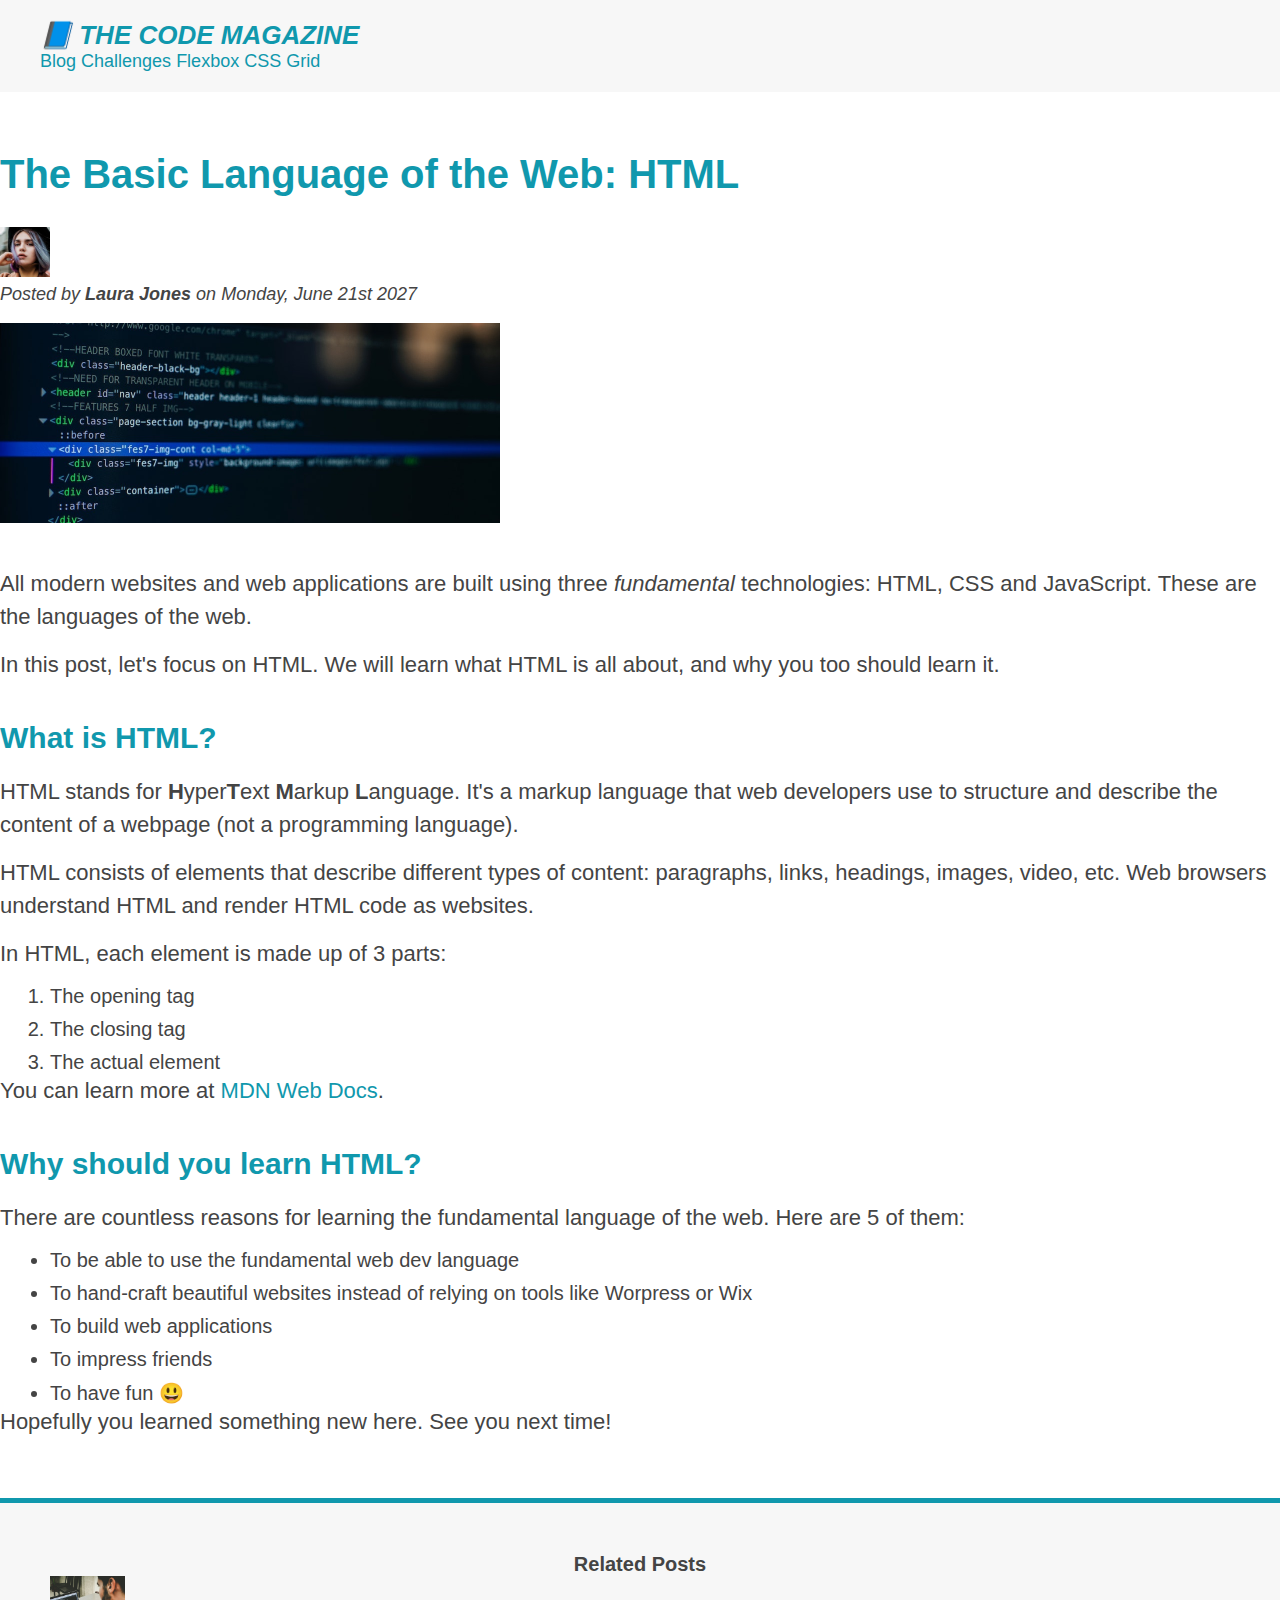
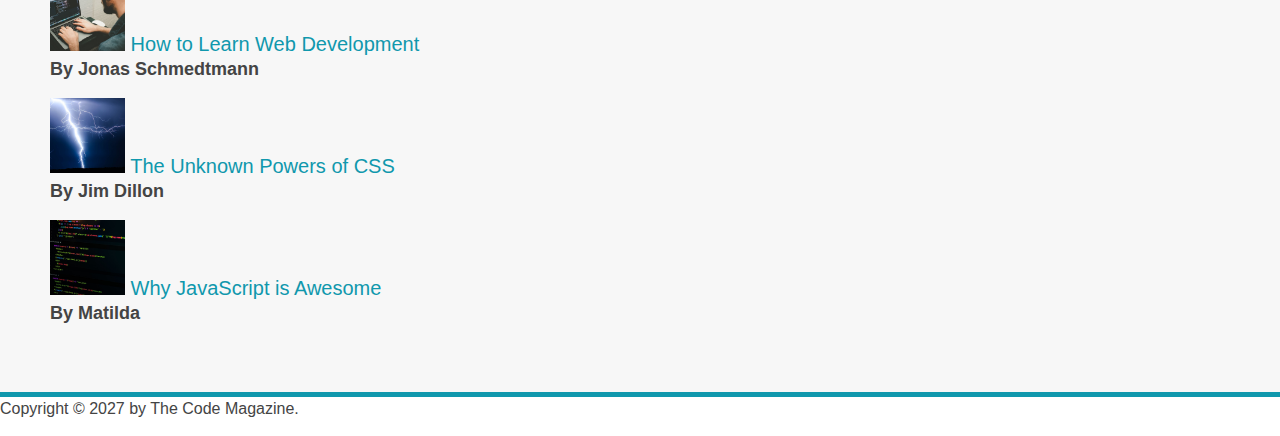
==== index.html @ 85dffb91 "using margins and paddings cont'" ====
<!DOCTYPE html>
<html lang="en">
  <head>
    <meta charset="UTF-8" />
    <title>The Basic Language of the Web: HTML</title>

    <!-- css link -->
    <link rel="stylesheet" href="style.css">
  </head>

  <body>
    <!--
    <h1>The Basic Language of the Web: HTML</h1>
    <h2>The Basic Language of the Web: HTML</h2>
    <h3>The Basic Language of the Web: HTML</h3>
    <h4>The Basic Language of the Web: HTML</h4>
    <h5>The Basic Language of the Web: HTML</h5>
    <h6>The Basic Language of the Web: HTML</h6>
    -->

    <header class="main-header">
      <h1>📘 The Code Magazine</h1>

      <nav>
        <a href="blog.html">Blog</a>
        <a href="#">Challenges</a>
        <a href="#">Flexbox</a>
        <a href="#">CSS Grid</a>
      </nav>
    </header>

    <article>
      <header class="post-header">
        <h2>The Basic Language of the Web: HTML</h2>

        <img
          src="img/laura-jones.jpg"
          alt="Headshot of Laura Jones"
          height="50"
          width="50"
        />

        <p id="author">Posted by <strong>Laura Jones</strong> on Monday, June 21st 2027</p>

        <img
          src="img/post-img.jpg"
          alt="HTML code on a screen"
          width="500"
          height="200"
        />
      </header>

      <p>
        All modern websites and web applications are built using three
        <em>fundamental</em>
        technologies: HTML, CSS and JavaScript. These are the languages of the
        web.
      </p>

      <p>
        In this post, let's focus on HTML. We will learn what HTML is all about,
        and why you too should learn it.
      </p>

      <h3>What is HTML?</h3>
      <p>
        HTML stands for <strong>H</strong>yper<strong>T</strong>ext
        <strong>M</strong>arkup <strong>L</strong>anguage. It's a markup
        language that web developers use to structure and describe the content
        of a webpage (not a programming language).
      </p>
      <p>
        HTML consists of elements that describe different types of content:
        paragraphs, links, headings, images, video, etc. Web browsers understand
        HTML and render HTML code as websites.
      </p>
      <p>In HTML, each element is made up of 3 parts:</p>

      <ol>
        <li>The opening tag</li>
        <li>The closing tag</li>
        <li>The actual element</li>
      </ol>

      <p>
        You can learn more at
        <a
          href="https://developer.mozilla.org/en-US/docs/Web/HTML"
          target="_blank"
          >MDN Web Docs</a
        >.
      </p>

      <h3>Why should you learn HTML?</h3>

      <p>
        There are countless reasons for learning the fundamental language of the
        web. Here are 5 of them:
      </p>

      <ul>
        <li>To be able to use the fundamental web dev language</li>
        <li>
          To hand-craft beautiful websites instead of relying on tools like
          Worpress or Wix
        </li>
        <li>To build web applications</li>
        <li>To impress friends</li>
        <li>To have fun 😃</li>
      </ul>

      <p>Hopefully you learned something new here. See you next time!</p>
    </article>

    <aside>
      <h4>Related posts</h4>

      <ul class="related">
        <li>
          <img
            src="img/related-1.jpg"
            alt="Person programming"
            width="75"
            width="75"
          />
          <a href="#">How to Learn Web Development</a>
          <p class="related-author">By Jonas Schmedtmann</p>
        </li>
        <li>
          <img src="img/related-2.jpg" alt="Lightning" width="75" heigth="75" />
          <a href="#">The Unknown Powers of CSS</a>
          <p class="related-author">By Jim Dillon</p>
        </li>
        <li>
          <img
            src="img/related-3.jpg"
            alt="JavaScript code on a screen"
            width="75"
            height="75"
          />
          <a href="#">Why JavaScript is Awesome</a>
          <p class="related-author">By Matilda</p>
        </li>
      </ul>
    </aside>

    <footer>
      <p id="copyright">
        Copyright &copy; 2027 by The Code Magazine.
      </p>
    </footer>
  </body>
</html>
---- style.css ----
* {
  margin: 0;
  padding: 0;

}

body {
  color: #444;
  font-family: sans-serif;
}

.main-header {
  background-color: #f7f7f7;
  padding: 20px 40px;
  margin-bottom: 60px;
}

nav {
  font-size: 18px;
}

article {
  margin-bottom: 60px;
}

.post-header {
  margin-bottom: 40px;
}

aside {
  background-color: #f7f7f7;
  border-top: 5px solid #1098ad;
  border-bottom: 5px solid #1098ad;
  padding: 50px 0;
}


h1, h2, h3 {
  color: #1098ad;
}

h1 {

  font-size: 26px;
  
  text-transform: uppercase;
  font-style: italic;
  
}

h2 {
  font-size: 40px;
  margin-bottom: 30px;
}

h3 {
  font-size: 30px;
  margin-top: 40px;
  margin-bottom: 20px;
}

h4 {
  font-size: 20px;
  
  text-transform: capitalize;
  text-align: center;
}

p {
  font-size: 22px;
  line-height: 1.5;
  margin-bottom: 15px;
}

ul, ol {
  margin-left: 50px;
}

li {
  font-size: 20px;
  margin-bottom: 10px;

}

li:last-child {
  margin-bottom: 0;
}

/* descendant selector */
/* footer p {
  font-size: 16px;
} */

/* descendant selector */
/* article header p {
  font-style: italic;
} */

#author {
font-style: italic;
font-size: 18px;
}

#copyright {
  font-size: 16px;
}

.related-author {
  font-size: 18px;
  font-weight: bold;
}

/* ul {
list-style: none;
} */

.related {
  list-style: none;
}



/* 
==========================
Notes: Working with Colors
- two ways to define color in css:
1.RGB/RGBA NOTATION
2.HEXADECIMAL NOTION

.............
- RGB notation examples:
rgb(0, 255, 255)

with transparency("alpha")
rgba(0, 255, 255, 0.03) =the forth number is the transparency.
..............

- HEXADECIMAL NOTION
instead of using a scale from 0-255, we go from 0 to ff
(255 in hexadecimal numbers
example: #00ffff

=========================
*/


/*
------------------------------- 
Pseudo-classes
---------
how to target using pseudo-classes

li:first-child {
font-weight: bold;
}

li:last-child {
  font-style: italic;
}

li:nth-child(2) {
  color: red;
}

li:nth-child(odd) {
  color: green;
}

*/

/* -----------------
target first paragraph thats in the article using the: descendant selector.
article p
*/

/* article p:last-child{
  color: red;
} */


/* 
Styling Links
*/
a:link {
  color: #1098ad;
  text-decoration: none;
}

a:visited {
  color: #1098ad;
}

a:hover {
  color: orangered;
  font-weight: bold;
  text-decoration: underline dotted orangered;
}

a:active {
  background-color: black;
  font-style: italic;
}

/*
==================
 Hierarchy (selectors) 
from highest to lowest

id(#)
class(.)
element selector(p,div,li,etc..)
universal selector(*)

-------
the !important; keyword makes a declartion more important than all the other ones.
Also, often used in html emails.

============
*/

/*  
===============
CSS Inheritance and the Universal Selector

-inherited properties are easily over written by a rule written for that item.

- universal selector-applies to all elements and there is no inheritance involved.
*/
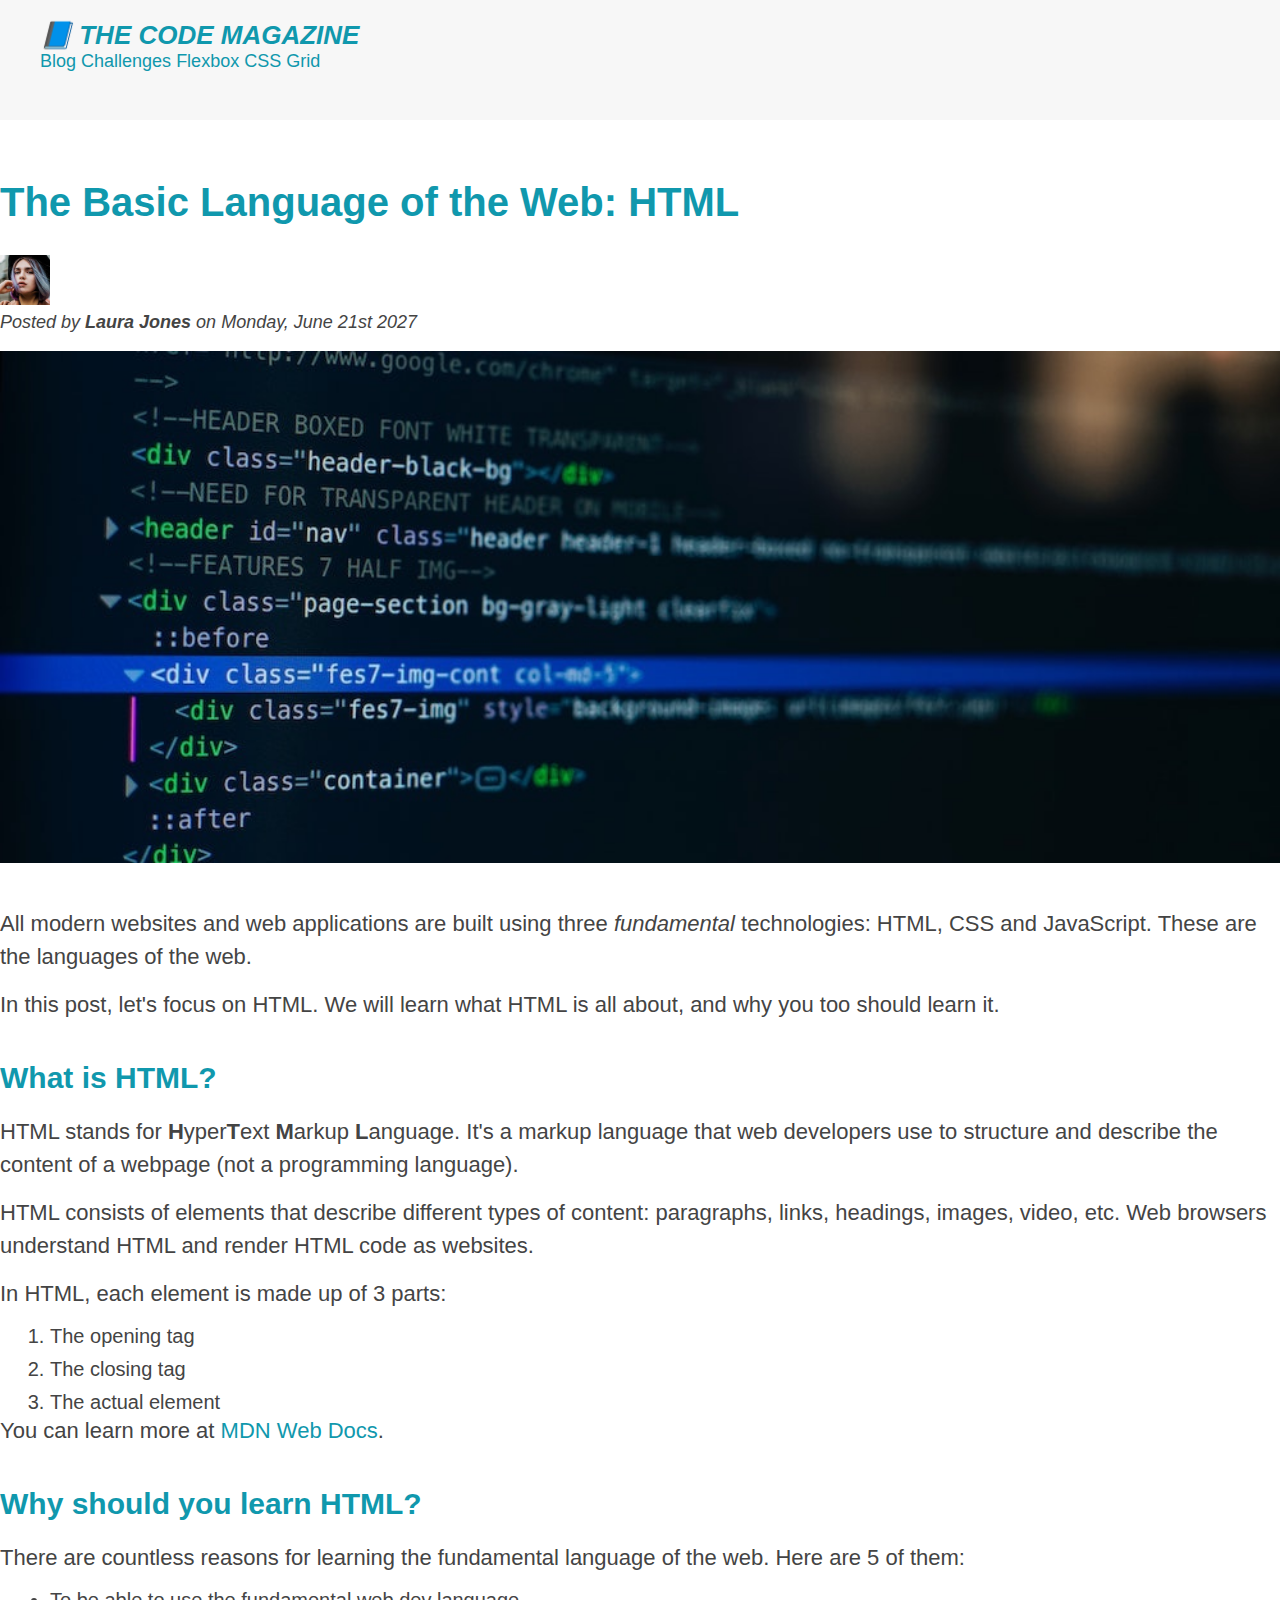
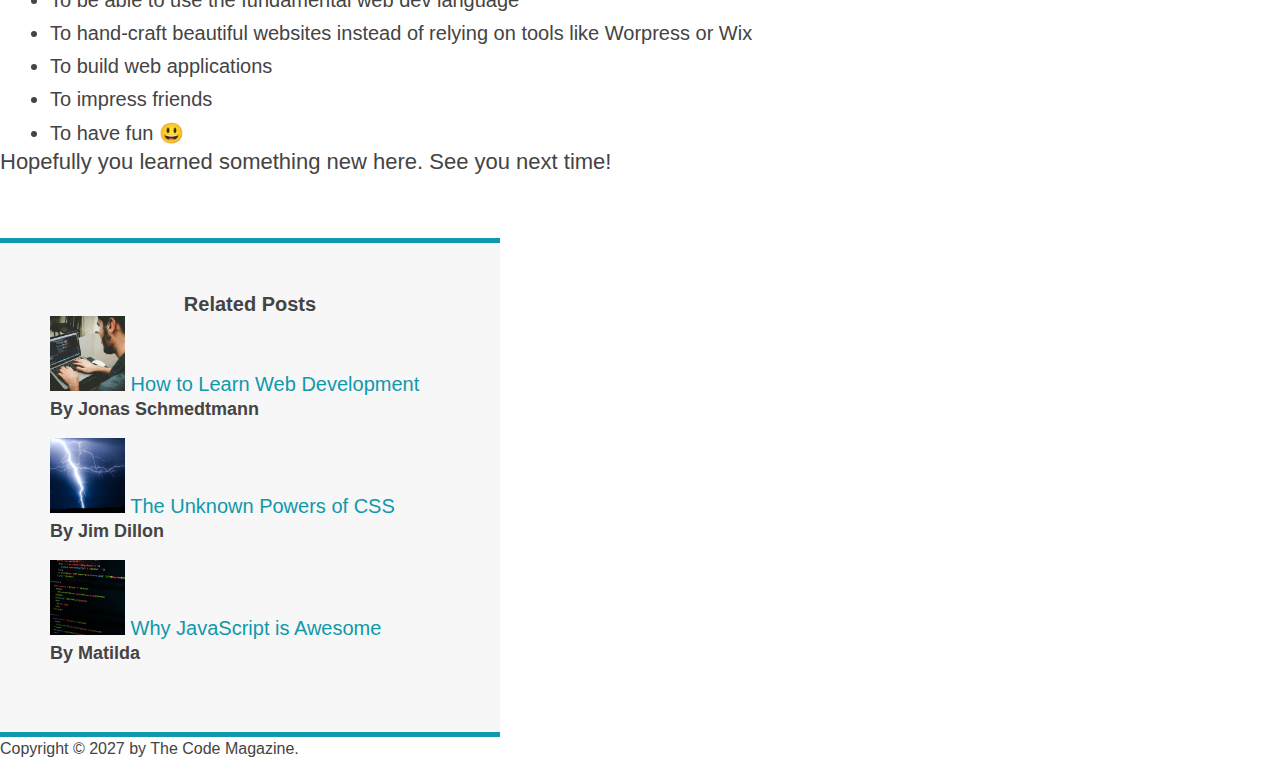
==== commit 2f4893ec: "adding dimensions-to hero image" ====
--- a/index.html
+++ b/index.html
@@ -38,6 +38,7 @@
           alt="Headshot of Laura Jones"
           height="50"
           width="50"
+          
         />
 
         <p id="author">Posted by <strong>Laura Jones</strong> on Monday, June 21st 2027</p>
@@ -47,6 +48,7 @@
           alt="HTML code on a screen"
           width="500"
           height="200"
+          class="post-img"
         />
       </header>
 
--- a/style.css
+++ b/style.css
@@ -14,6 +14,7 @@
   background-color: #f7f7f7;
   padding: 20px 40px;
   margin-bottom: 60px;
+  height: 80px;
 }
 
 nav {
@@ -33,6 +34,7 @@
   border-top: 5px solid #1098ad;
   border-bottom: 5px solid #1098ad;
   padding: 50px 0;
+  width: 500px;
 }
 
 
@@ -226,4 +228,9 @@
 -inherited properties are easily over written by a rule written for that item.
 
 - universal selector-applies to all elements and there is no inheritance involved.
-*/+*/
+
+.post-img {
+  width: 100%;
+  height: auto;
+}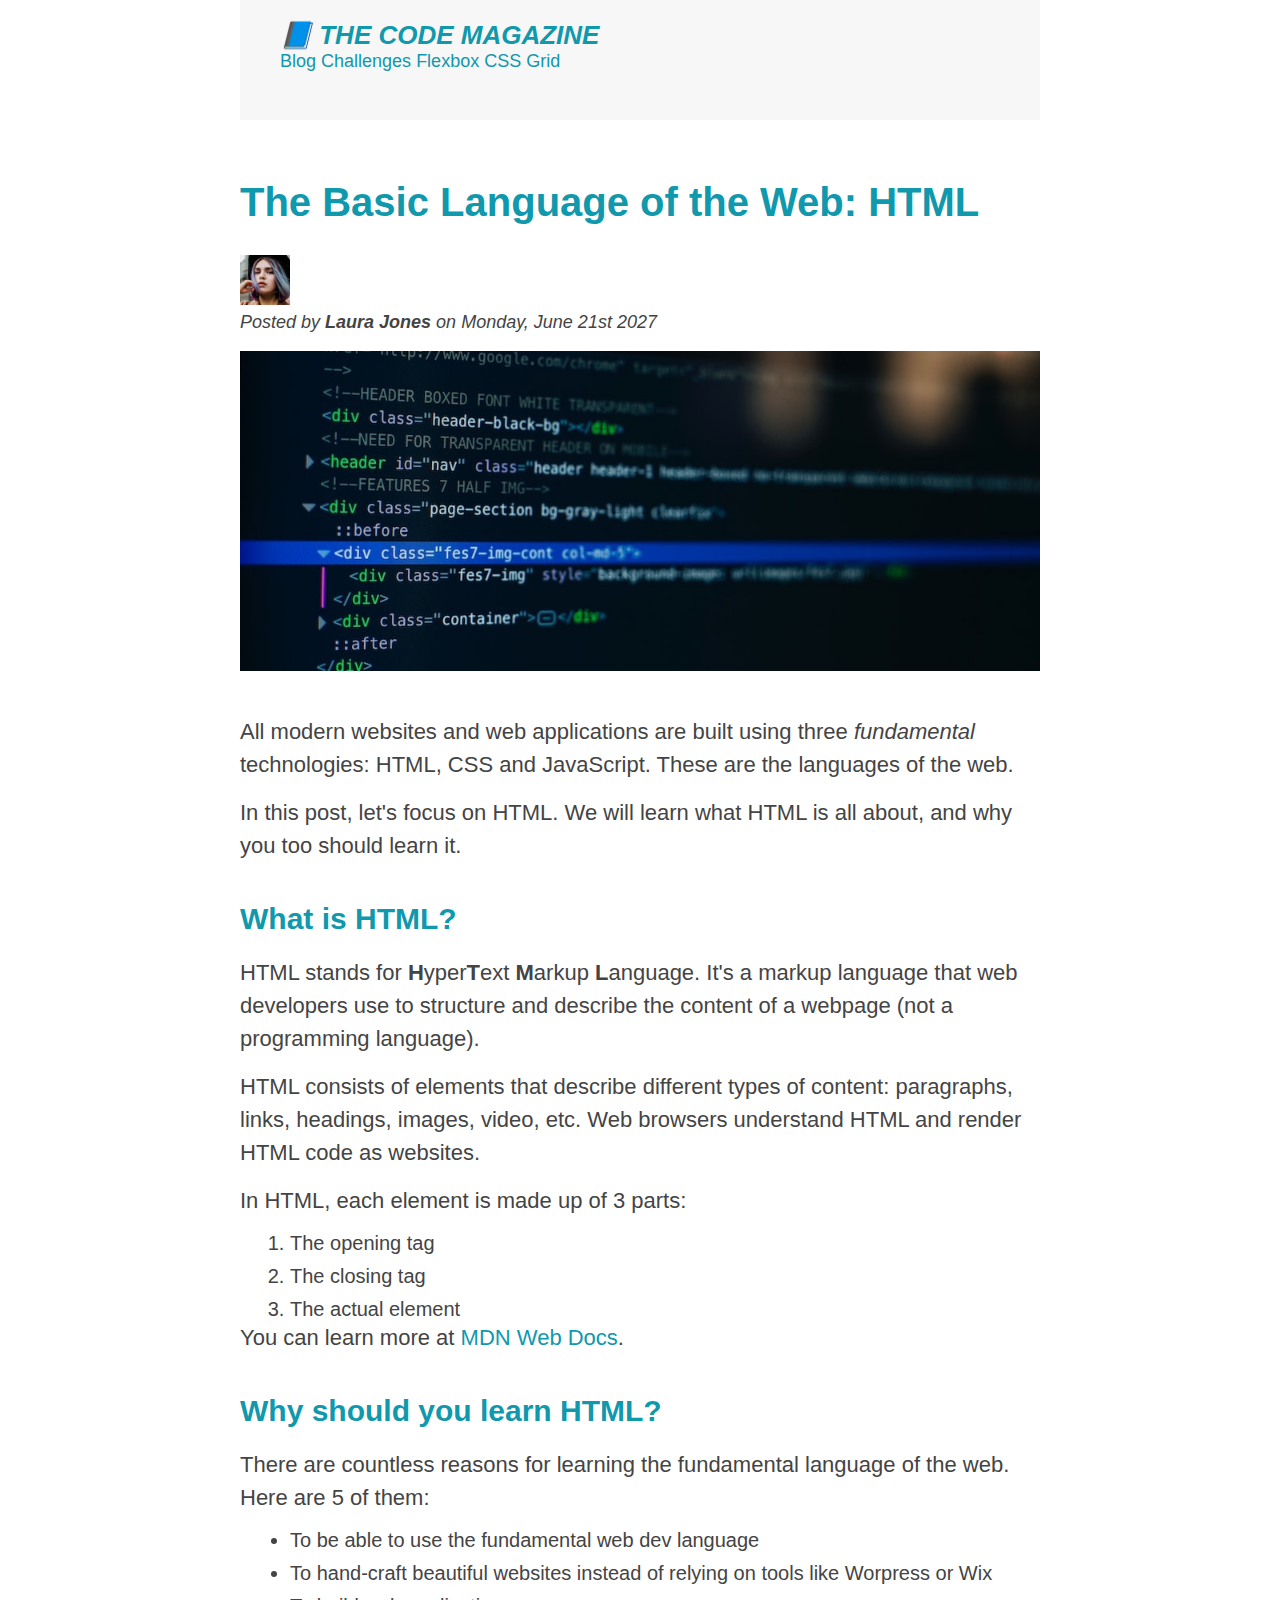
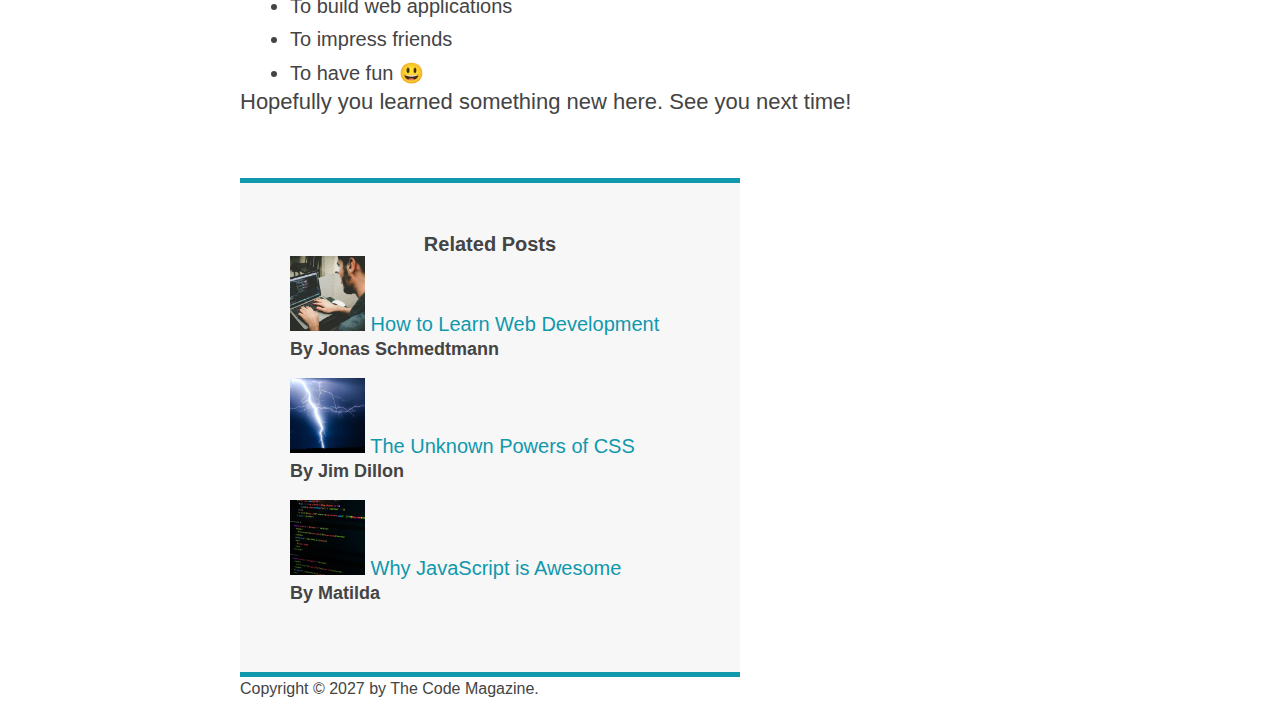
==== commit abc70e8e: "centering page" ====
--- a/index.html
+++ b/index.html
@@ -17,6 +17,8 @@
     <h5>The Basic Language of the Web: HTML</h5>
     <h6>The Basic Language of the Web: HTML</h6>
     -->
+
+    <div class="container">
 
     <header class="main-header">
       <h1>📘 The Code Magazine</h1>
@@ -151,5 +153,8 @@
         Copyright &copy; 2027 by The Code Magazine.
       </p>
     </footer>
+
+
+  </div>
   </body>
 </html>
--- a/style.css
+++ b/style.css
@@ -8,6 +8,13 @@
 body {
   color: #444;
   font-family: sans-serif;
+}
+
+.container {
+  width: 800px;
+  /* margin-left: auto;
+  margin-right: auto; */
+  margin: 0 auto;
 }
 
 .main-header {
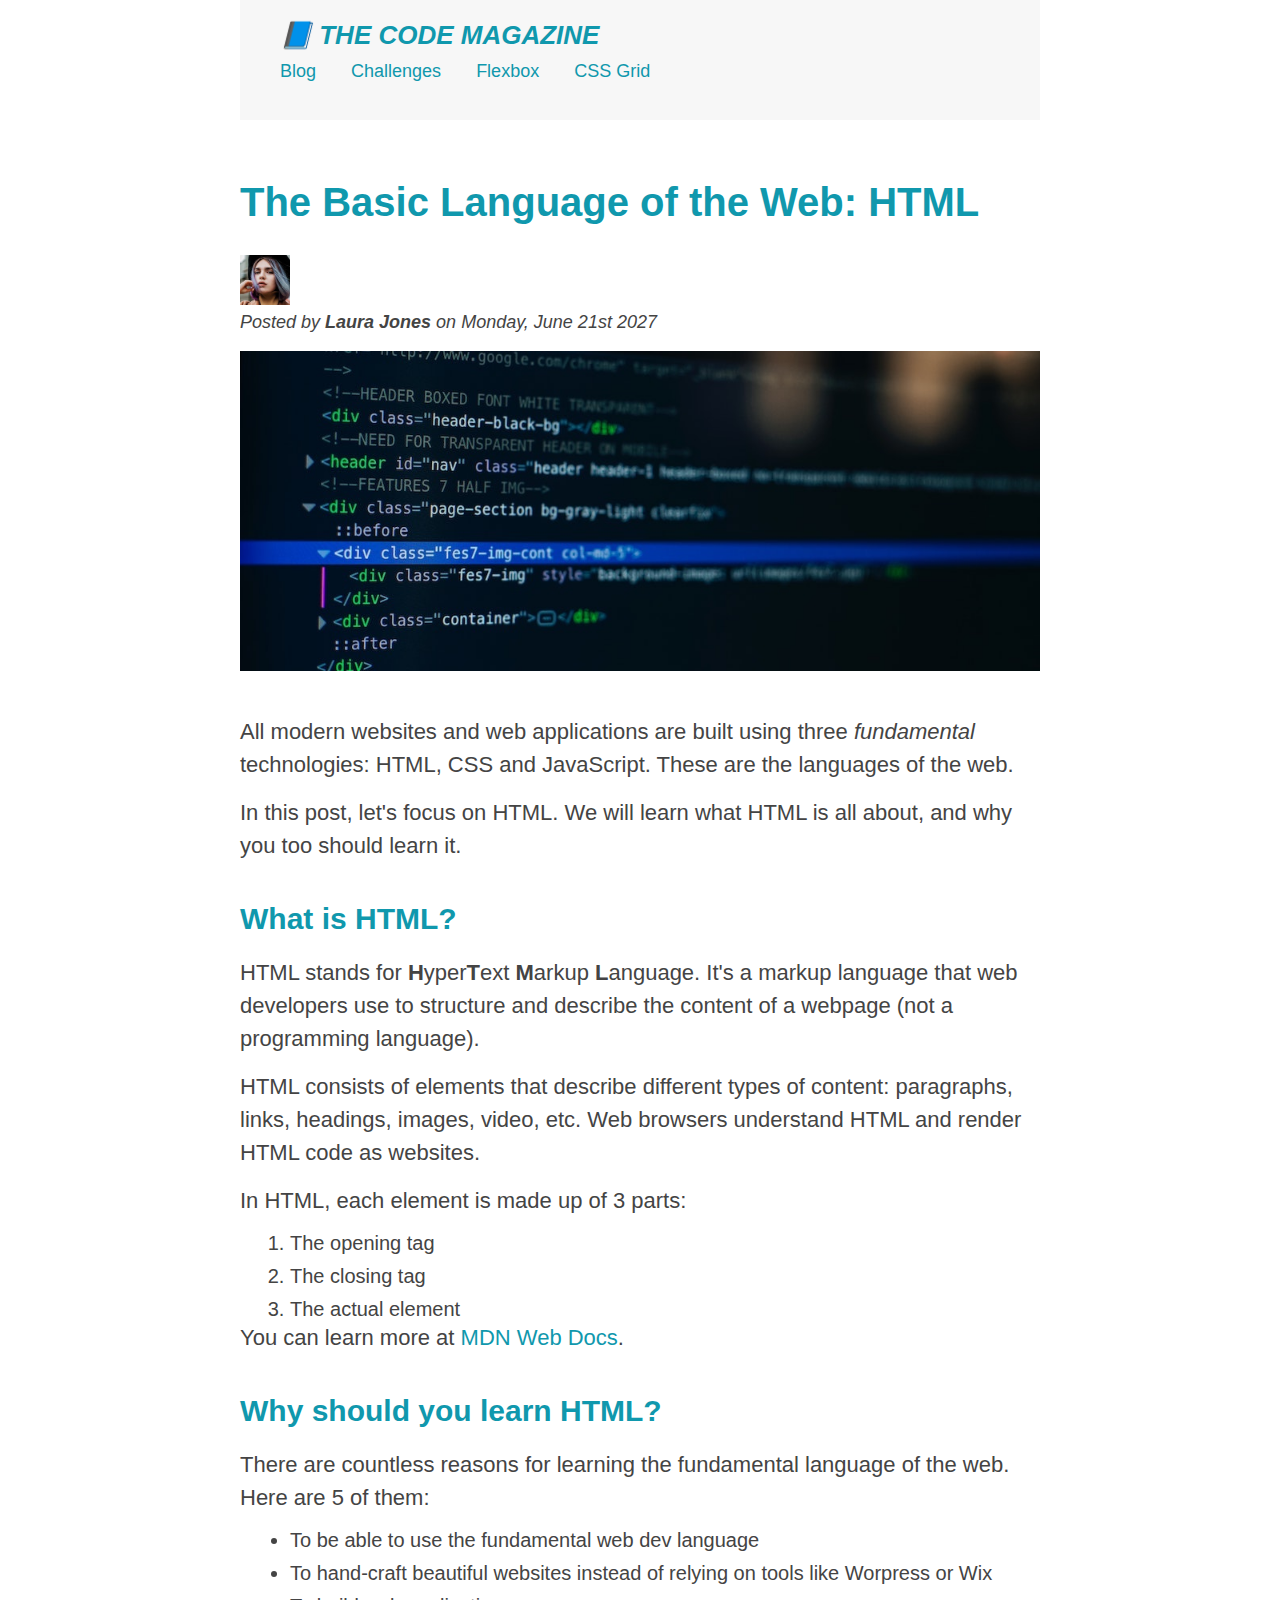
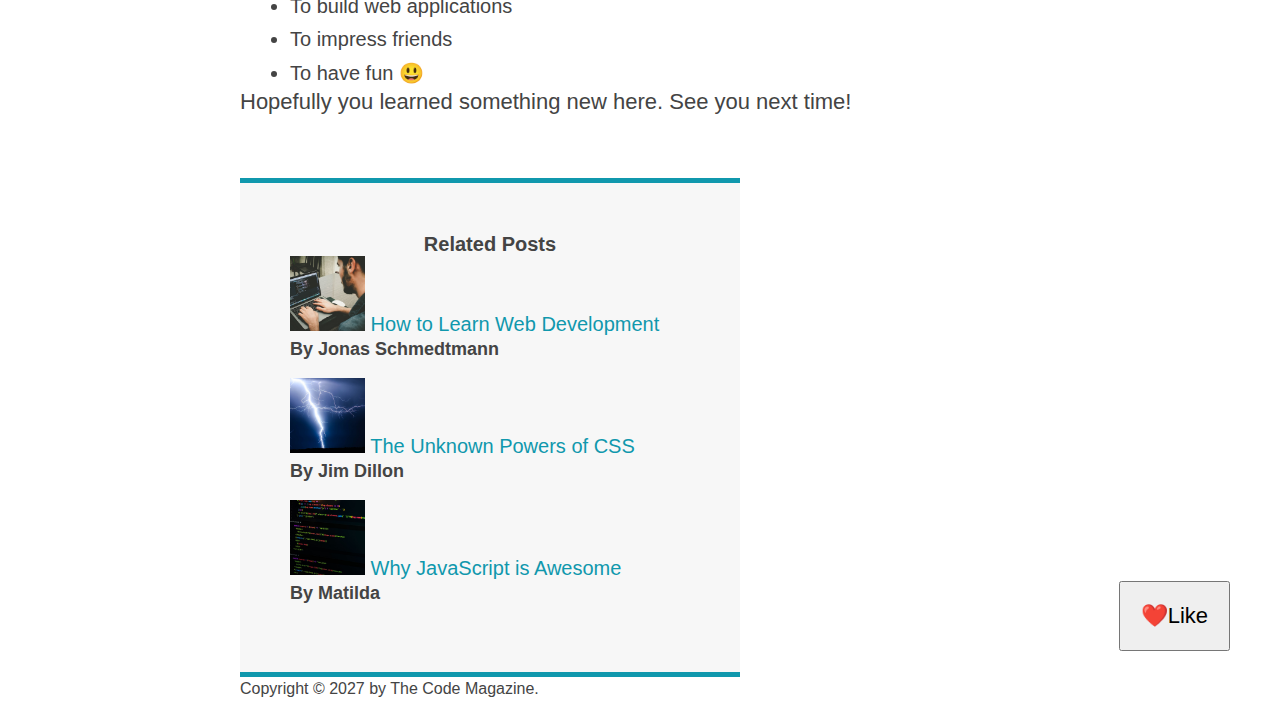
==== commit 10da3913: "css: absolute positioning" ====
--- a/index.html
+++ b/index.html
@@ -52,6 +52,9 @@
           height="200"
           class="post-img"
         />
+
+        <button>❤️Like</button>
+        
       </header>
 
       <p>
@@ -156,5 +159,8 @@
 
 
   </div>
+
+ 
+
   </body>
 </html>
--- a/style.css
+++ b/style.css
@@ -5,9 +5,12 @@
 
 }
 
+/* PAGE SECTION */
 body {
   color: #444;
   font-family: sans-serif;
+
+  position: relative;
 }
 
 .container {
@@ -15,6 +18,8 @@
   /* margin-left: auto;
   margin-right: auto; */
   margin: 0 auto;
+
+  
 }
 
 .main-header {
@@ -44,6 +49,7 @@
   width: 500px;
 }
 
+/* SMALLER SECTIONS */
 
 h1, h2, h3 {
   color: #1098ad;
@@ -211,6 +217,35 @@
   font-style: italic;
 }
 
+.post-img {
+  width: 100%;
+  height: auto;
+}
+
+nav  a:link{
+  /* background-color: orangered;
+  margin: 20px; */
+
+  margin-right: 30px;
+  margin-top: 10px;
+
+  display: inline-block;
+}
+
+nav  a:link:last-child {
+  margin-right: 0;
+}
+
+button {
+  font-size: 22px;
+  padding: 20px;
+  cursor: pointer;
+
+  position: absolute;
+  bottom: 50px;
+  right: 50px;
+}
+
 /*
 ==================
  Hierarchy (selectors) 
@@ -237,7 +272,3 @@
 - universal selector-applies to all elements and there is no inheritance involved.
 */
 
-.post-img {
-  width: 100%;
-  height: auto;
-}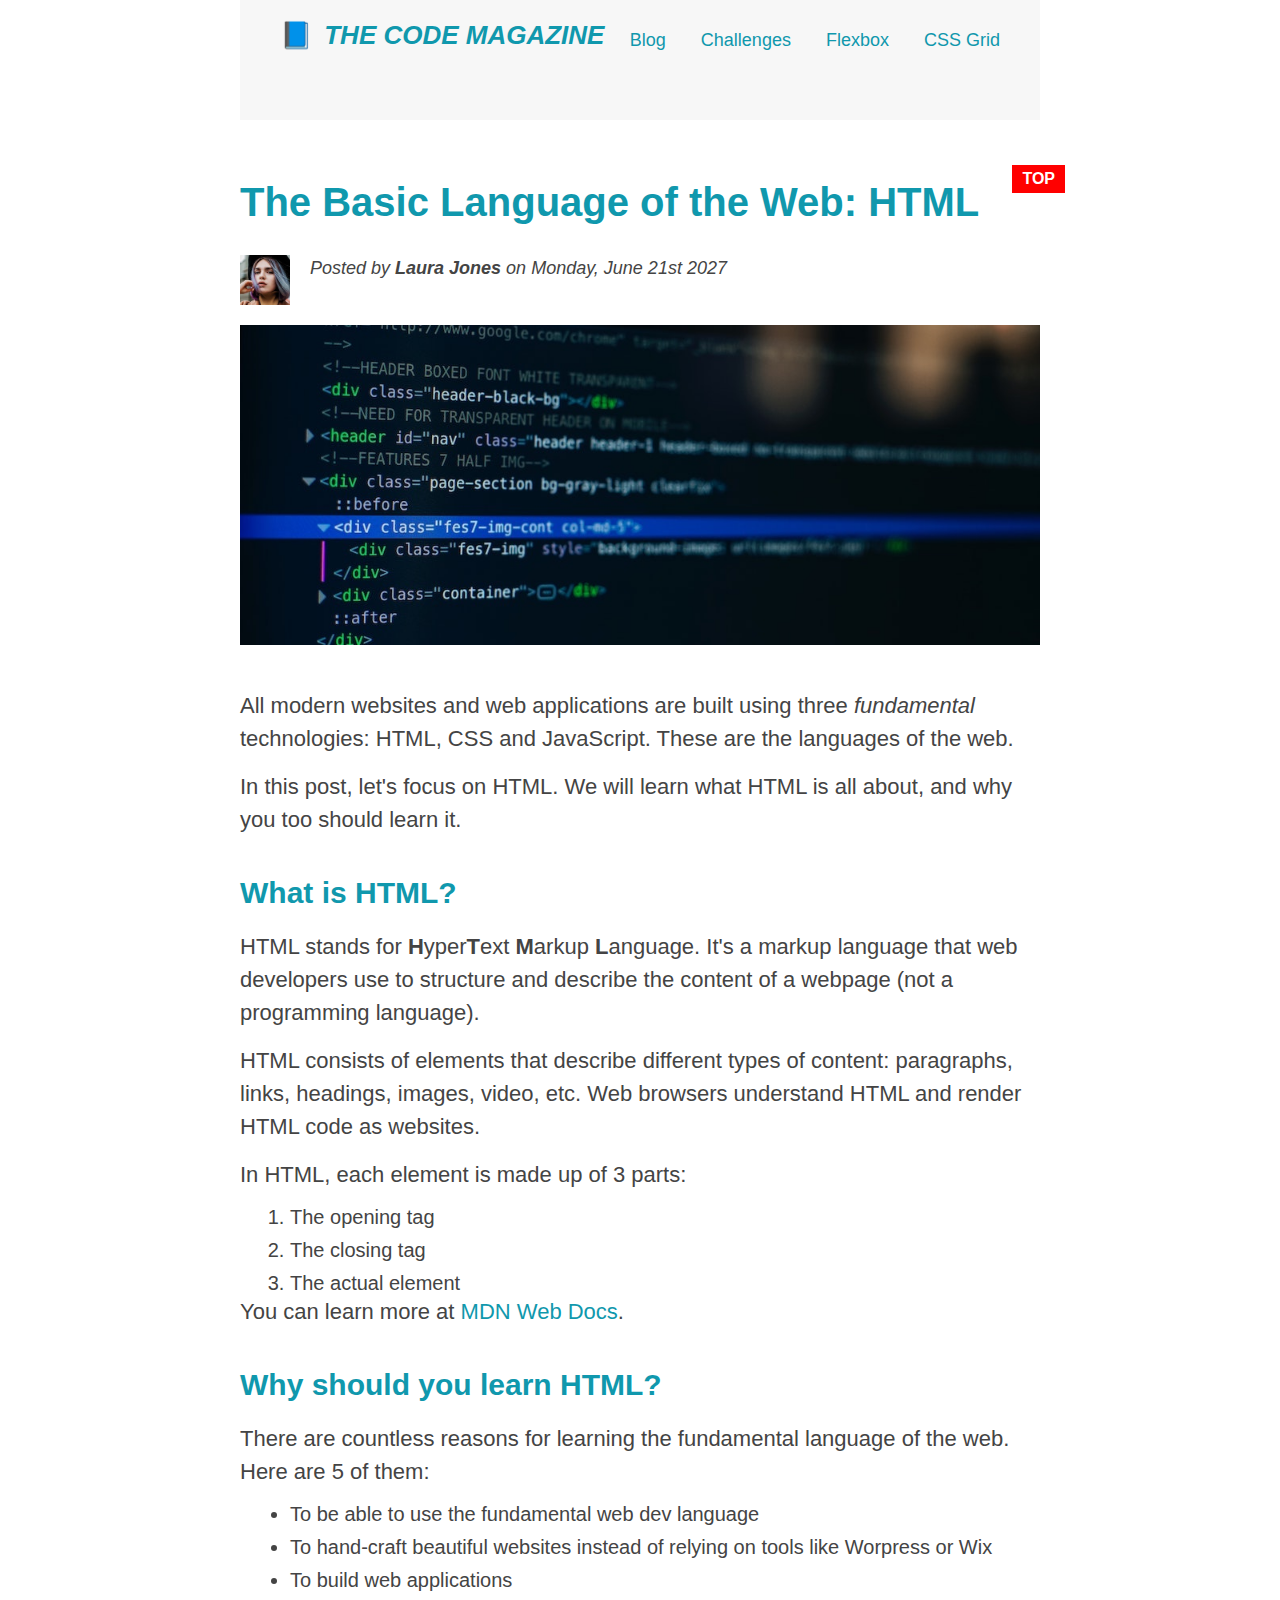
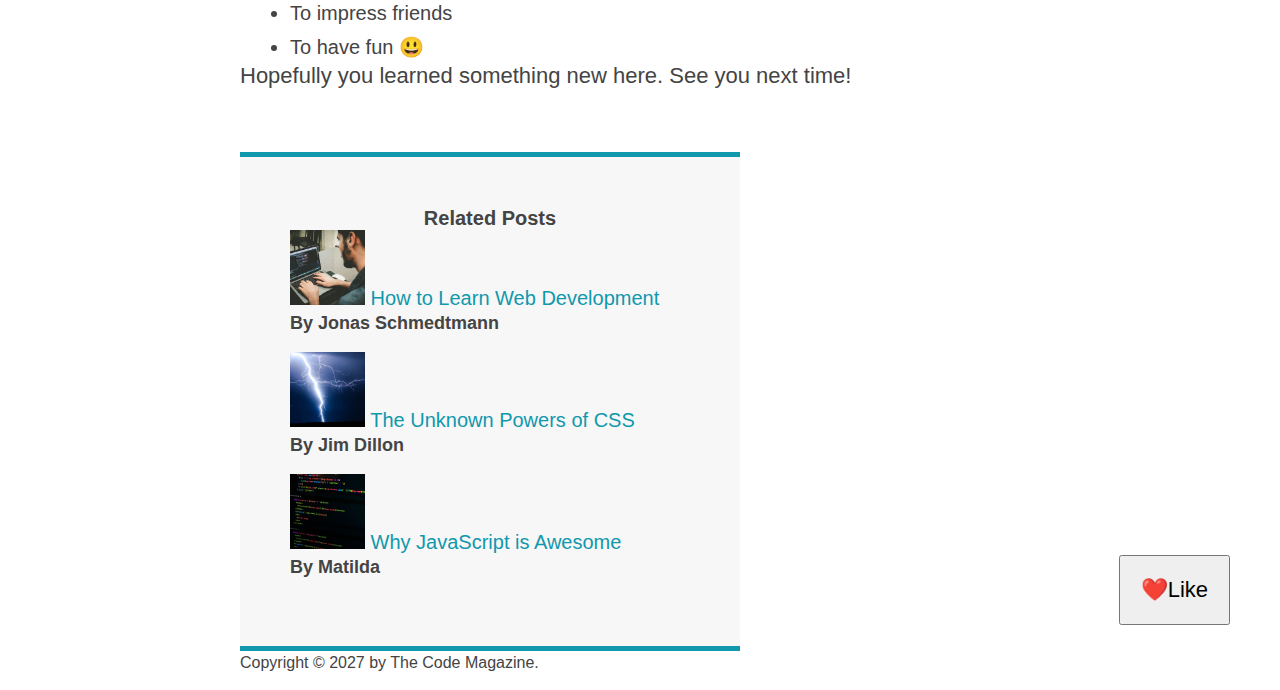
==== commit d93fd7ad: "css-FLOATS" ====
--- a/index.html
+++ b/index.html
@@ -40,10 +40,10 @@
           alt="Headshot of Laura Jones"
           height="50"
           width="50"
-          
+          class="author-img"
         />
 
-        <p id="author">Posted by <strong>Laura Jones</strong> on Monday, June 21st 2027</p>
+        <p id="author" class="author">Posted by <strong>Laura Jones</strong> on Monday, June 21st 2027</p>
 
         <img
           src="img/post-img.jpg"
@@ -54,7 +54,7 @@
         />
 
         <button>❤️Like</button>
-        
+
       </header>
 
       <p>
@@ -128,13 +128,13 @@
             src="img/related-1.jpg"
             alt="Person programming"
             width="75"
-            width="75"
+            height="75"
           />
           <a href="#">How to Learn Web Development</a>
           <p class="related-author">By Jonas Schmedtmann</p>
         </li>
         <li>
-          <img src="img/related-2.jpg" alt="Lightning" width="75" heigth="75" />
+          <img src="img/related-2.jpg" alt="Lightning" width="75" height="75" />
           <a href="#">The Unknown Powers of CSS</a>
           <p class="related-author">By Jim Dillon</p>
         </li>
--- a/style.css
+++ b/style.css
@@ -31,6 +31,7 @@
 
 nav {
   font-size: 18px;
+  /* text-align: center; */
 }
 
 article {
@@ -230,6 +231,7 @@
   margin-top: 10px;
 
   display: inline-block;
+
 }
 
 nav  a:link:last-child {
@@ -246,6 +248,48 @@
   right: 50px;
 }
 
+
+h1::first-letter {
+  font-style: normal;
+  margin-right: 5px;
+}
+
+/* EXAMPLE */
+/* h2::first-letter {
+  font-size: 60px;
+} */
+
+/* EXAMPLE */
+/* p::first-line {
+  color: red;
+} */
+
+/* Select Paragraph that come after the h3 */
+/* h3+p::first-line {
+  color: red;
+} */
+
+/* After psudo element- creates a psudo element that will automatically select the first child of a selected element*/
+
+h2 {
+  /* background-color: orange; */
+  position: relative;
+}
+
+h2::after {
+  content: "TOP";
+  background-color: red;
+  font-size: 16px;
+  font-style: bold;
+  color: #fff;
+  display: inline-block;
+  padding: 5px 10px;
+  position: absolute;
+  top: -15px;
+  right: -25px;
+}
+
+
 /*
 ==================
  Hierarchy (selectors) 
@@ -272,3 +316,28 @@
 - universal selector-applies to all elements and there is no inheritance involved.
 */
 
+/* 
+
+
+===================
+FLOATS
+====================
+*/
+.author-img {
+float:left;
+margin-bottom: 20px;
+}
+
+.author {
+  float: left;
+  margin-bottom: 10px;
+margin-left: 20px;
+}
+
+h1 {
+  float: left;
+}
+
+nav {
+  float: right;
+}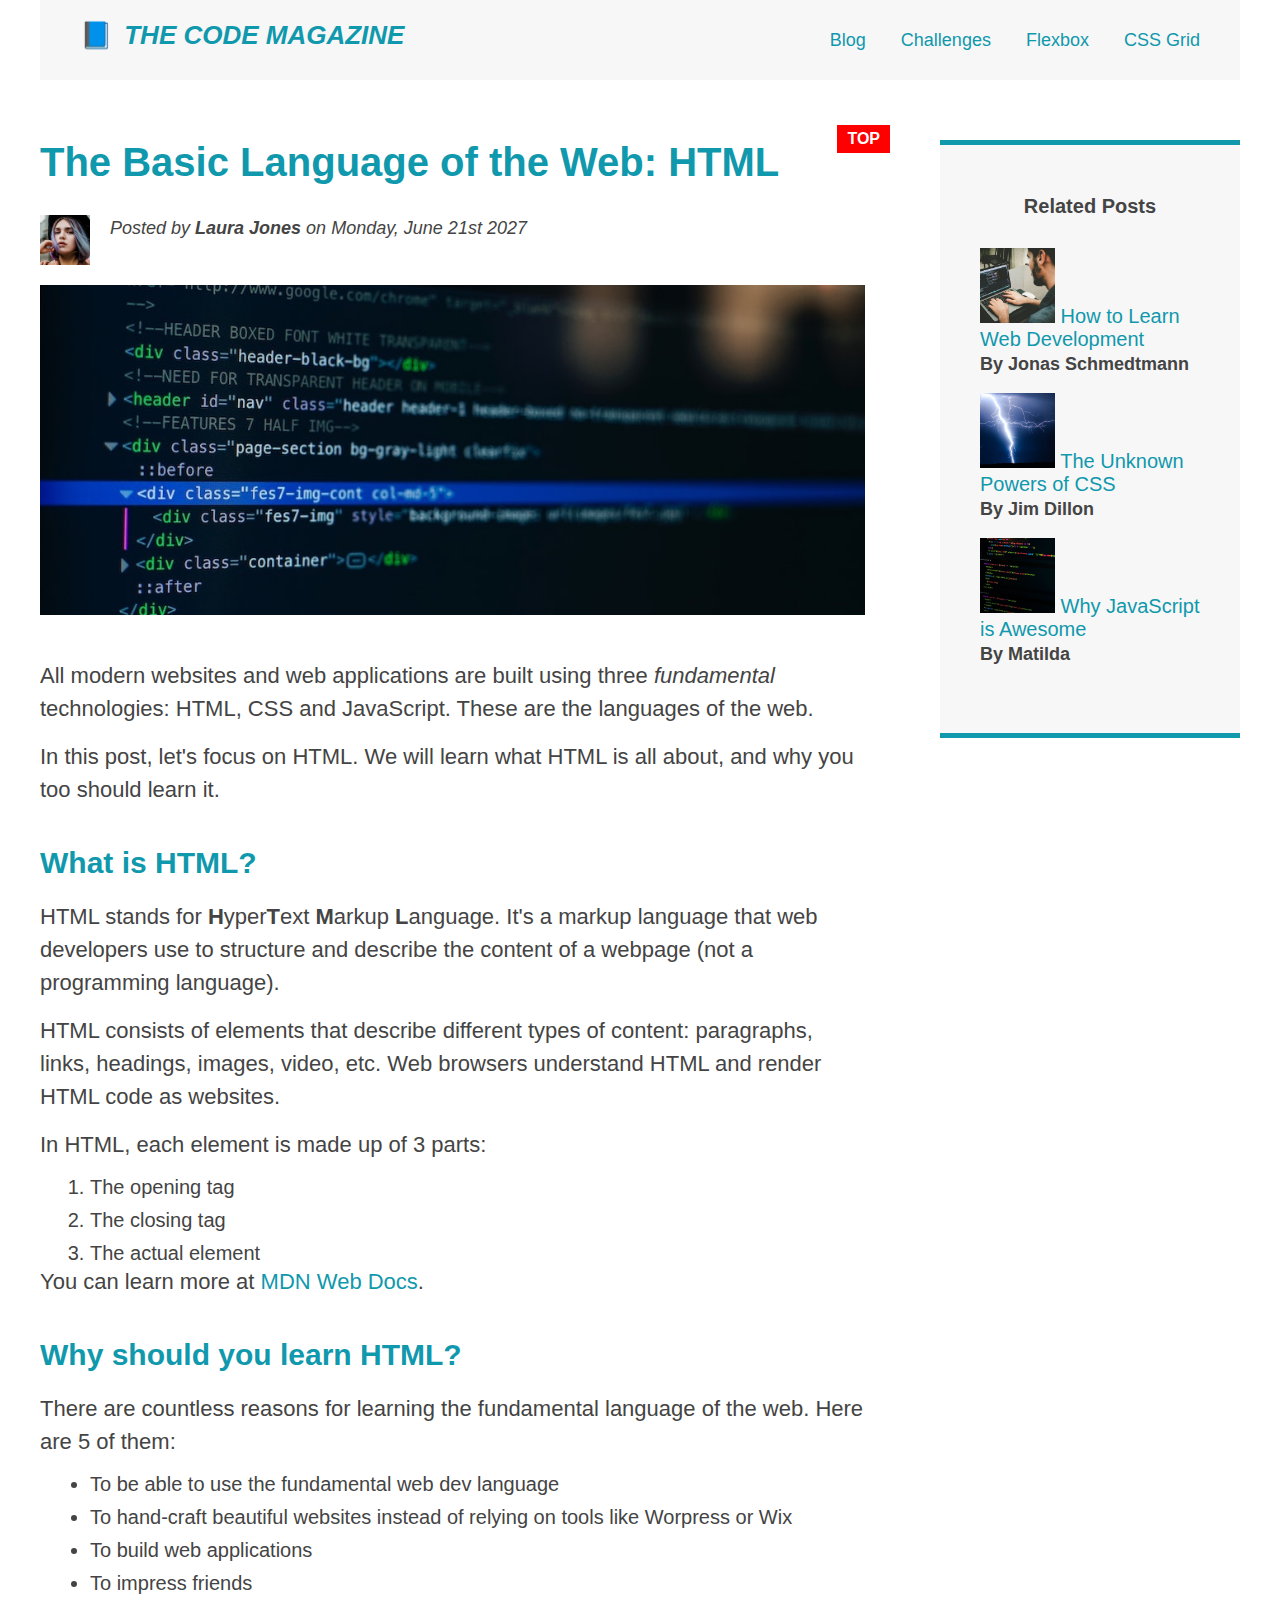
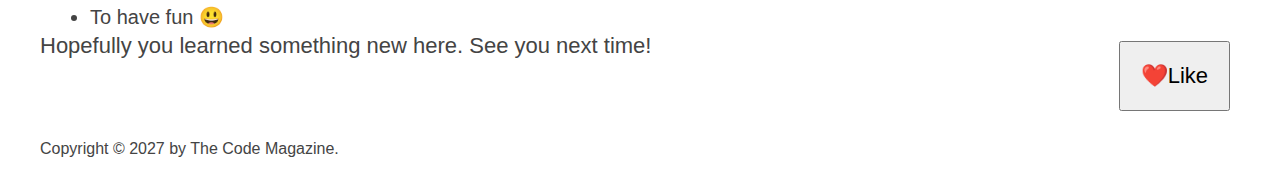
==== commit 30d04590: "linkd flexbox and cssGrid html files to index file" ====
--- a/index.html
+++ b/index.html
@@ -26,8 +26,8 @@
       <nav>
         <a href="blog.html">Blog</a>
         <a href="#">Challenges</a>
-        <a href="#">Flexbox</a>
-        <a href="#">CSS Grid</a>
+        <a href="flexbox.html">Flexbox</a>
+        <a href="css-grid.html">CSS Grid</a>
       </nav>
     </header>
 
--- a/style.css
+++ b/style.css
@@ -2,7 +2,7 @@
 * {
   margin: 0;
   padding: 0;
-
+  box-sizing: border-box;
 }
 
 /* PAGE SECTION */
@@ -14,7 +14,7 @@
 }
 
 .container {
-  width: 800px;
+  width: 1200px;
   /* margin-left: auto;
   margin-right: auto; */
   margin: 0 auto;
@@ -46,8 +46,8 @@
   background-color: #f7f7f7;
   border-top: 5px solid #1098ad;
   border-bottom: 5px solid #1098ad;
-  padding: 50px 0;
-  width: 500px;
+  padding: 50px 40px;
+  
 }
 
 /* SMALLER SECTIONS */
@@ -81,6 +81,7 @@
   
   text-transform: capitalize;
   text-align: center;
+  margin-bottom: 30px;
 }
 
 p {
@@ -133,6 +134,7 @@
 
 .related {
   list-style: none;
+  margin-left: 0;
 }
 
 
@@ -340,4 +342,20 @@
 
 nav {
   float: right;
+}
+
+article {
+  
+  width: 825px;
+  float: left;
+}
+aside {
+
+width: 300px;
+float: right;
+}
+
+footer {
+
+clear: both;
 }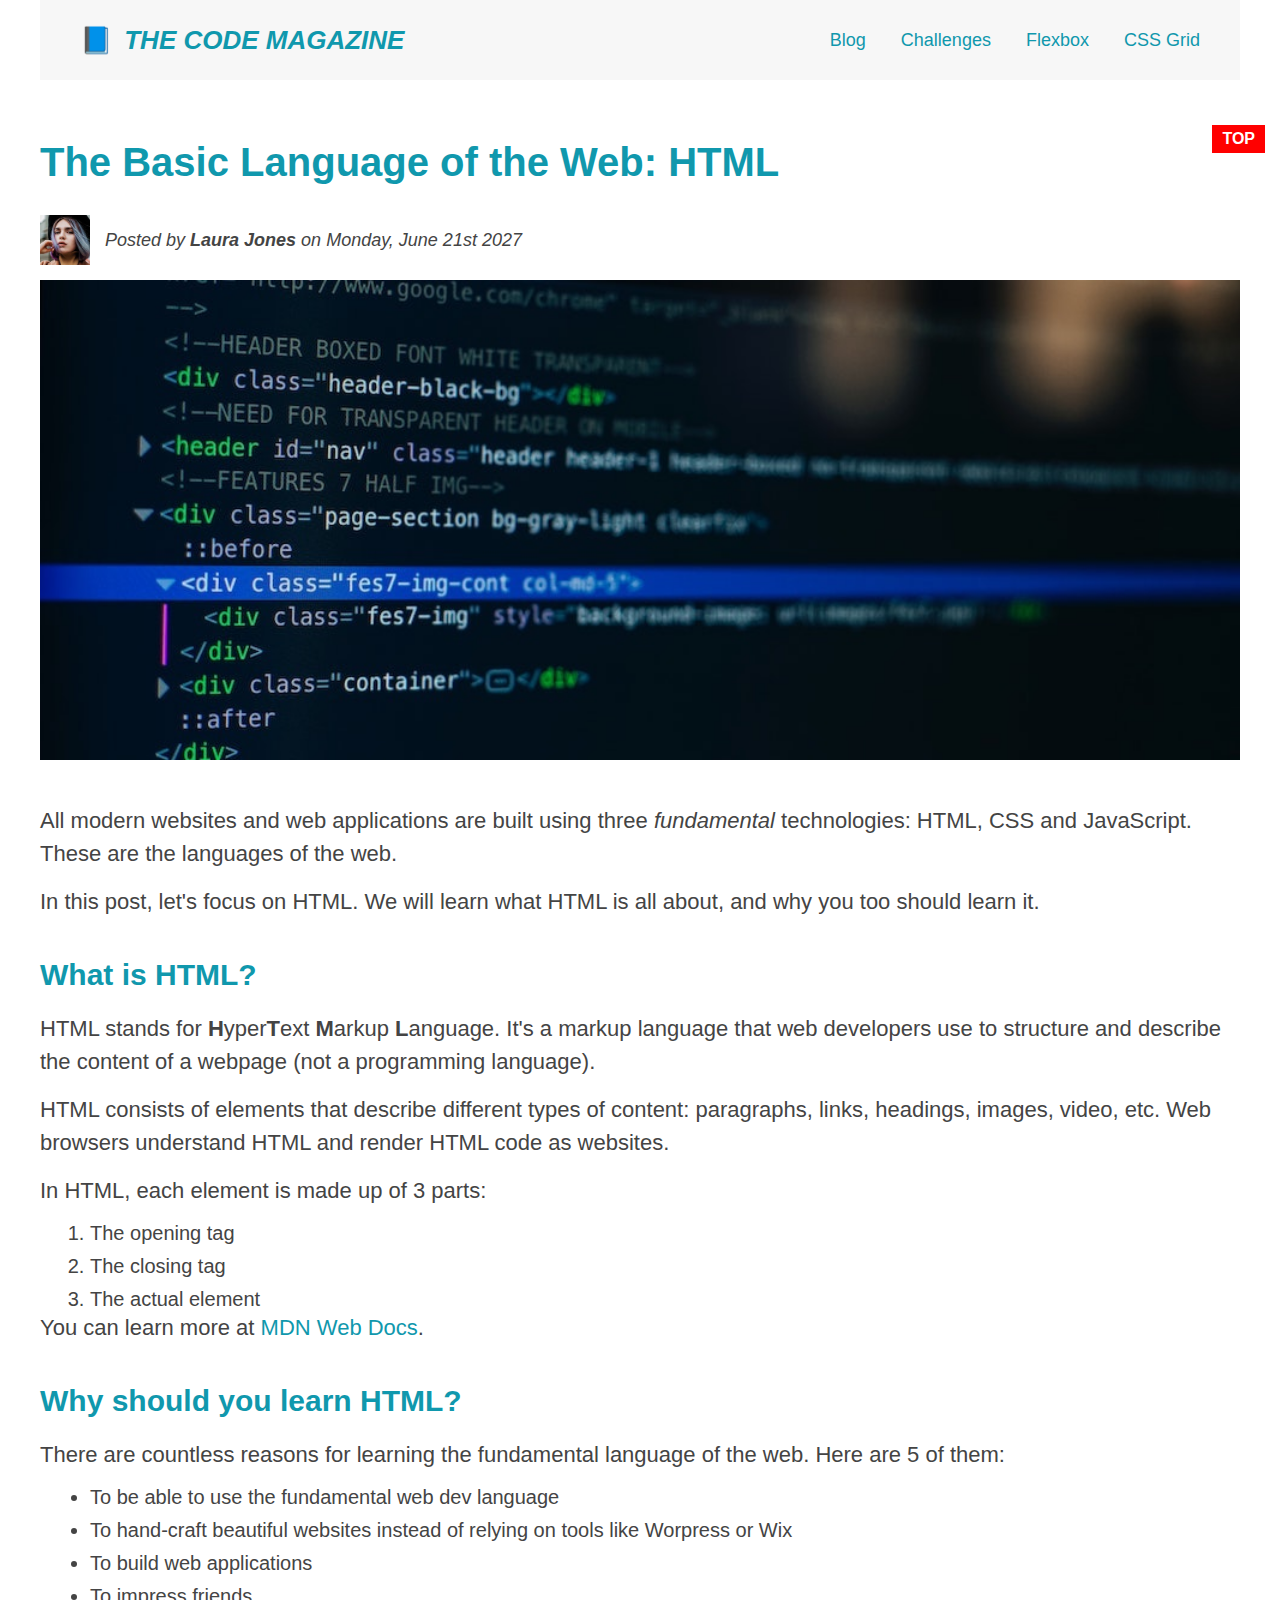
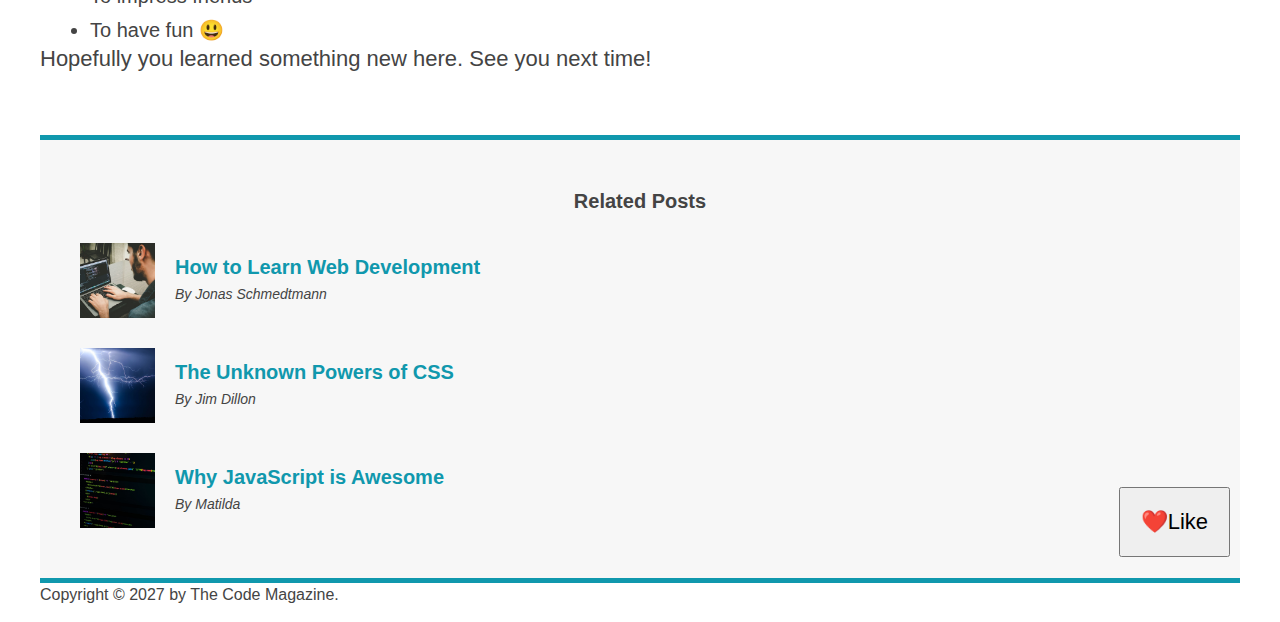
==== commit 3bfb81c4: "adding flexbox" ====
--- a/index.html
+++ b/index.html
@@ -35,15 +35,17 @@
       <header class="post-header">
         <h2>The Basic Language of the Web: HTML</h2>
 
-        <img
+        <div class="author-box">
+          <img
           src="img/laura-jones.jpg"
           alt="Headshot of Laura Jones"
           height="50"
           width="50"
           class="author-img"
-        />
-
-        <p id="author" class="author">Posted by <strong>Laura Jones</strong> on Monday, June 21st 2027</p>
+          />
+          
+          <p id="author" class="author">Posted by <strong>Laura Jones</strong> on Monday, June 21st 2027</p>
+        </div>
 
         <img
           src="img/post-img.jpg"
@@ -123,31 +125,40 @@
       <h4>Related posts</h4>
 
       <ul class="related">
-        <li>
+        <li class="related-post">
           <img
             src="img/related-1.jpg"
             alt="Person programming"
             width="75"
             height="75"
           />
-          <a href="#">How to Learn Web Development</a>
-          <p class="related-author">By Jonas Schmedtmann</p>
+          <div>
+            <a href="#" class="related-link">How to Learn Web Development</a>
+            <p class="related-author">By Jonas Schmedtmann</p>
+          </div>
         </li>
-        <li>
+        
+        <li class="related-post">
           <img src="img/related-2.jpg" alt="Lightning" width="75" height="75" />
-          <a href="#">The Unknown Powers of CSS</a>
-          <p class="related-author">By Jim Dillon</p>
+          <div>
+            <a href="#" class="related-link">The Unknown Powers of CSS</a>
+            <p class="related-author">By Jim Dillon</p>
+          </div>
         </li>
-        <li>
+
+        <li class="related-post">
           <img
             src="img/related-3.jpg"
             alt="JavaScript code on a screen"
             width="75"
             height="75"
           />
-          <a href="#">Why JavaScript is Awesome</a>
-          <p class="related-author">By Matilda</p>
+          <div>
+            <a href="#" class="related-link">Why JavaScript is Awesome</a>
+            <p class="related-author">By Matilda</p>
+          </div>
         </li>
+
       </ul>
     </aside>
 
--- a/style.css
+++ b/style.css
@@ -230,7 +230,7 @@
   margin: 20px; */
 
   margin-right: 30px;
-  margin-top: 10px;
+  
 
   display: inline-block;
 
@@ -318,13 +318,15 @@
 - universal selector-applies to all elements and there is no inheritance involved.
 */
 
+
+
 /* 
 
 
 ===================
 FLOATS
 ====================
-*/
+
 .author-img {
 float:left;
 margin-bottom: 20px;
@@ -358,4 +360,56 @@
 footer {
 
 clear: both;
+} 
+
+
+=============
+FLOAT END-DISABLED
+------------
+*/
+
+
+/* 
+================
+FLEXBOX -Start
+
+*/
+
+.main-header {
+  display: flex;
+align-items: center;
+justify-content: space-between;
+}
+
+.author-box {
+  display: flex;
+  align-items: center;
+  margin-bottom: 15px;
+}
+
+.author {
+  margin-bottom: 0;
+  margin-left: 15px;
+}
+
+.related-post {
+display: flex;
+align-items: center;
+gap: 20px;
+margin-bottom: 30px;
+}
+
+.related-author {
+margin-bottom: 0;
+font-size: 14px;
+font-weight: normal;
+font-style: italic;
+}
+
+.related-link:link {
+font-style: 17px;
+font-weight: bold;
+font-style: normal;
+margin-bottom: 5px;
+display: block;
 }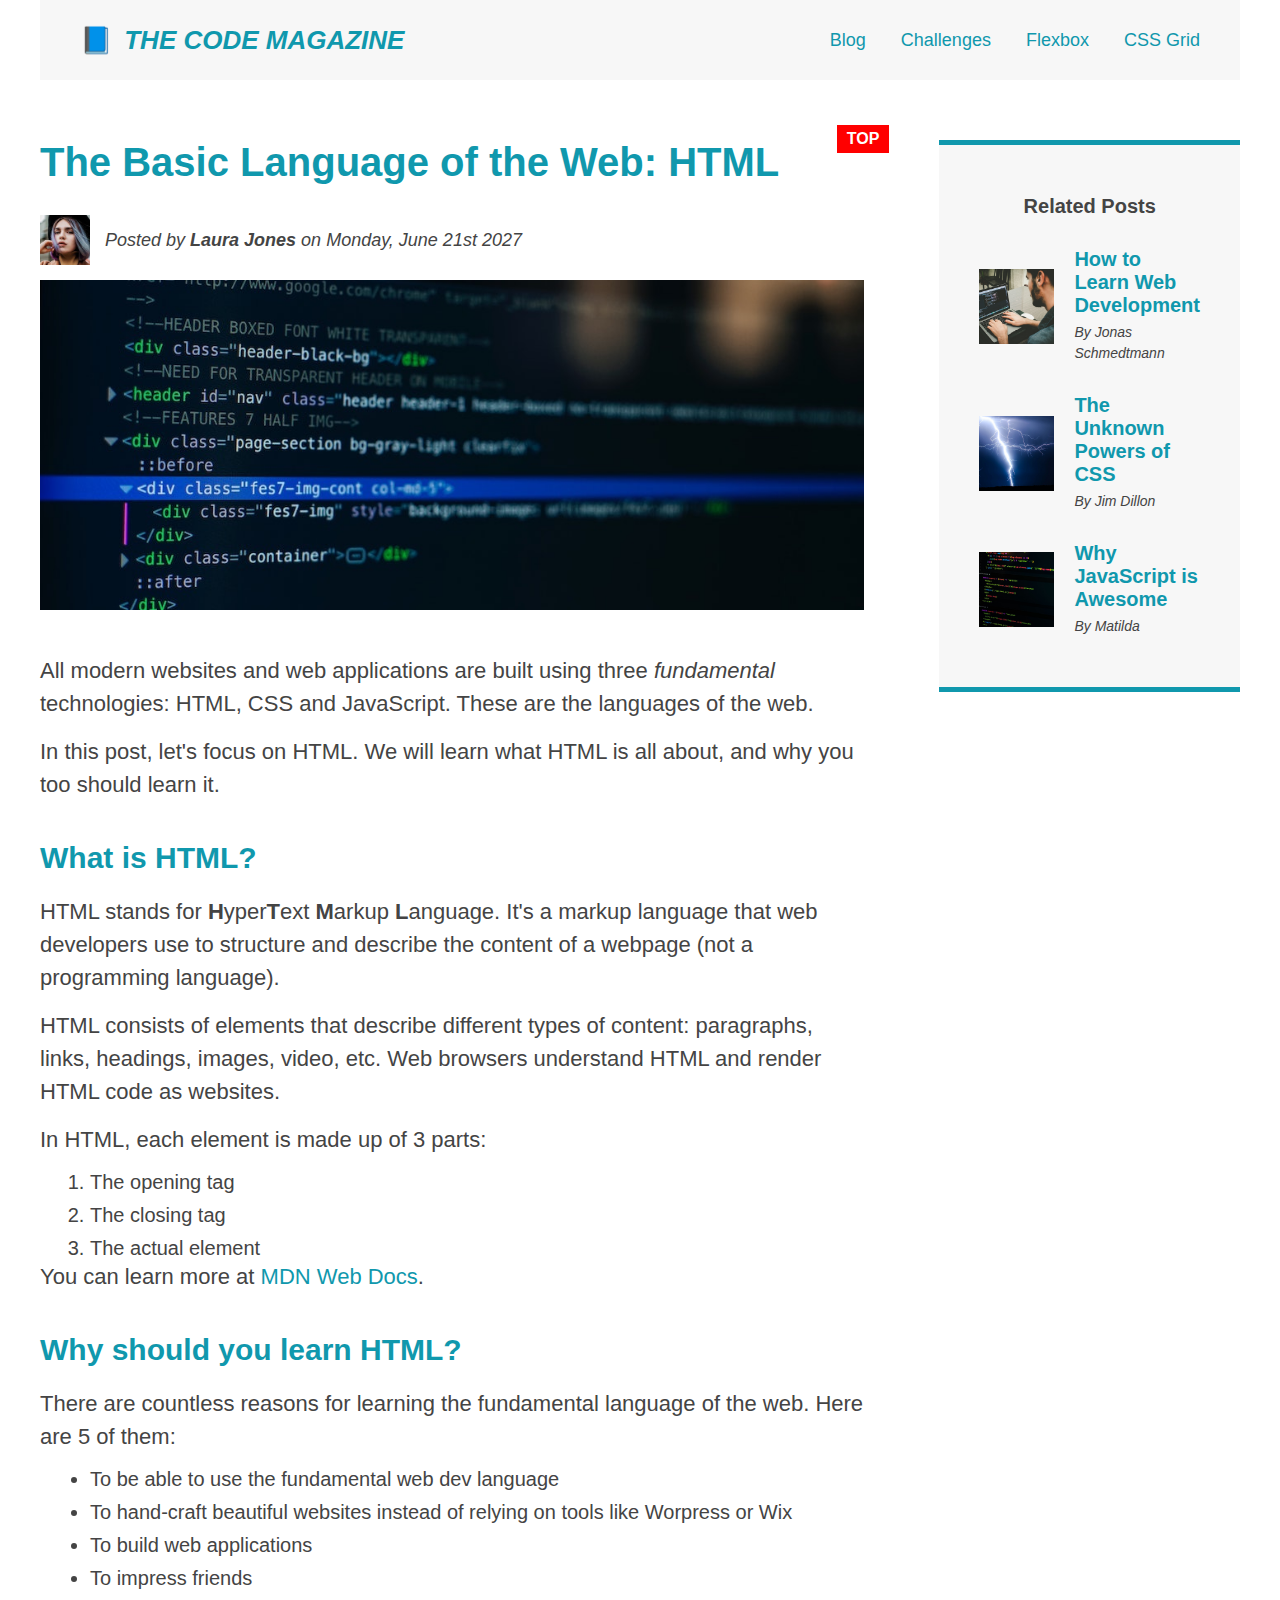
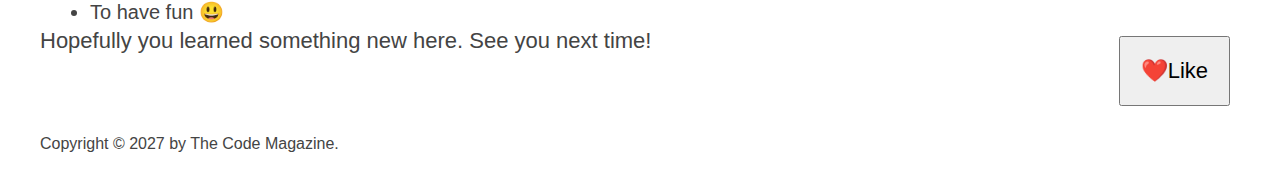
==== commit df8c5a4d: "flex-box layout" ====
--- a/index.html
+++ b/index.html
@@ -30,6 +30,10 @@
         <a href="css-grid.html">CSS Grid</a>
       </nav>
     </header>
+
+    <div class="row">
+
+    
 
     <article>
       <header class="post-header">
@@ -137,7 +141,7 @@
             <p class="related-author">By Jonas Schmedtmann</p>
           </div>
         </li>
-        
+
         <li class="related-post">
           <img src="img/related-2.jpg" alt="Lightning" width="75" height="75" />
           <div>
@@ -162,6 +166,8 @@
       </ul>
     </aside>
 
+  </div>
+
     <footer>
       <p id="copyright">
         Copyright &copy; 2027 by The Code Magazine.
--- a/style.css
+++ b/style.css
@@ -412,4 +412,25 @@
 font-style: normal;
 margin-bottom: 5px;
 display: block;
+}
+
+.row {
+  display: flex;
+  align-items: flex-start;
+  gap: 75px;
+  margin-bottom: 60px;
+}
+
+article {
+  flex: 1;margin-bottom: 0;
+}
+
+aside {
+  /* 
+  DEFAULT
+  flex-grow: 0;
+  flex-shrink: 1;
+  flex-basis: auto;
+  */
+  flex: 0 0 300px;
 }